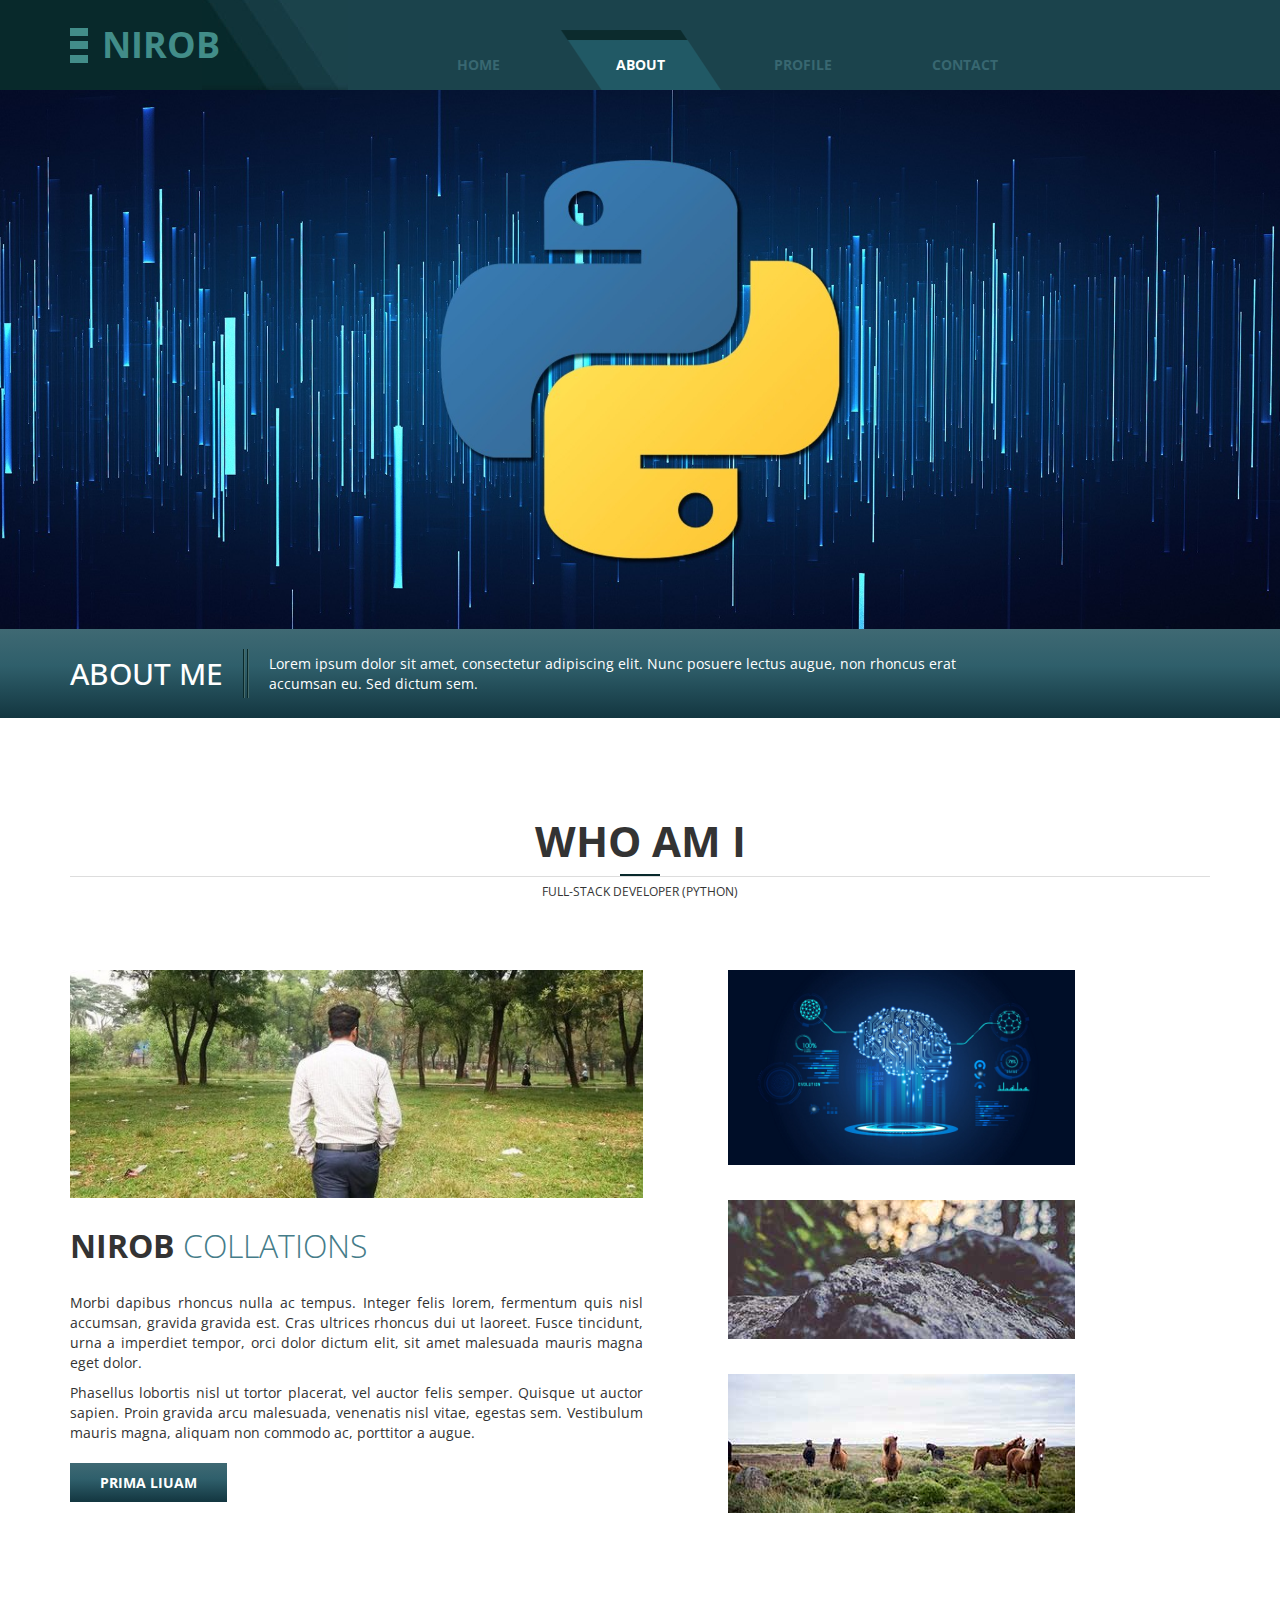
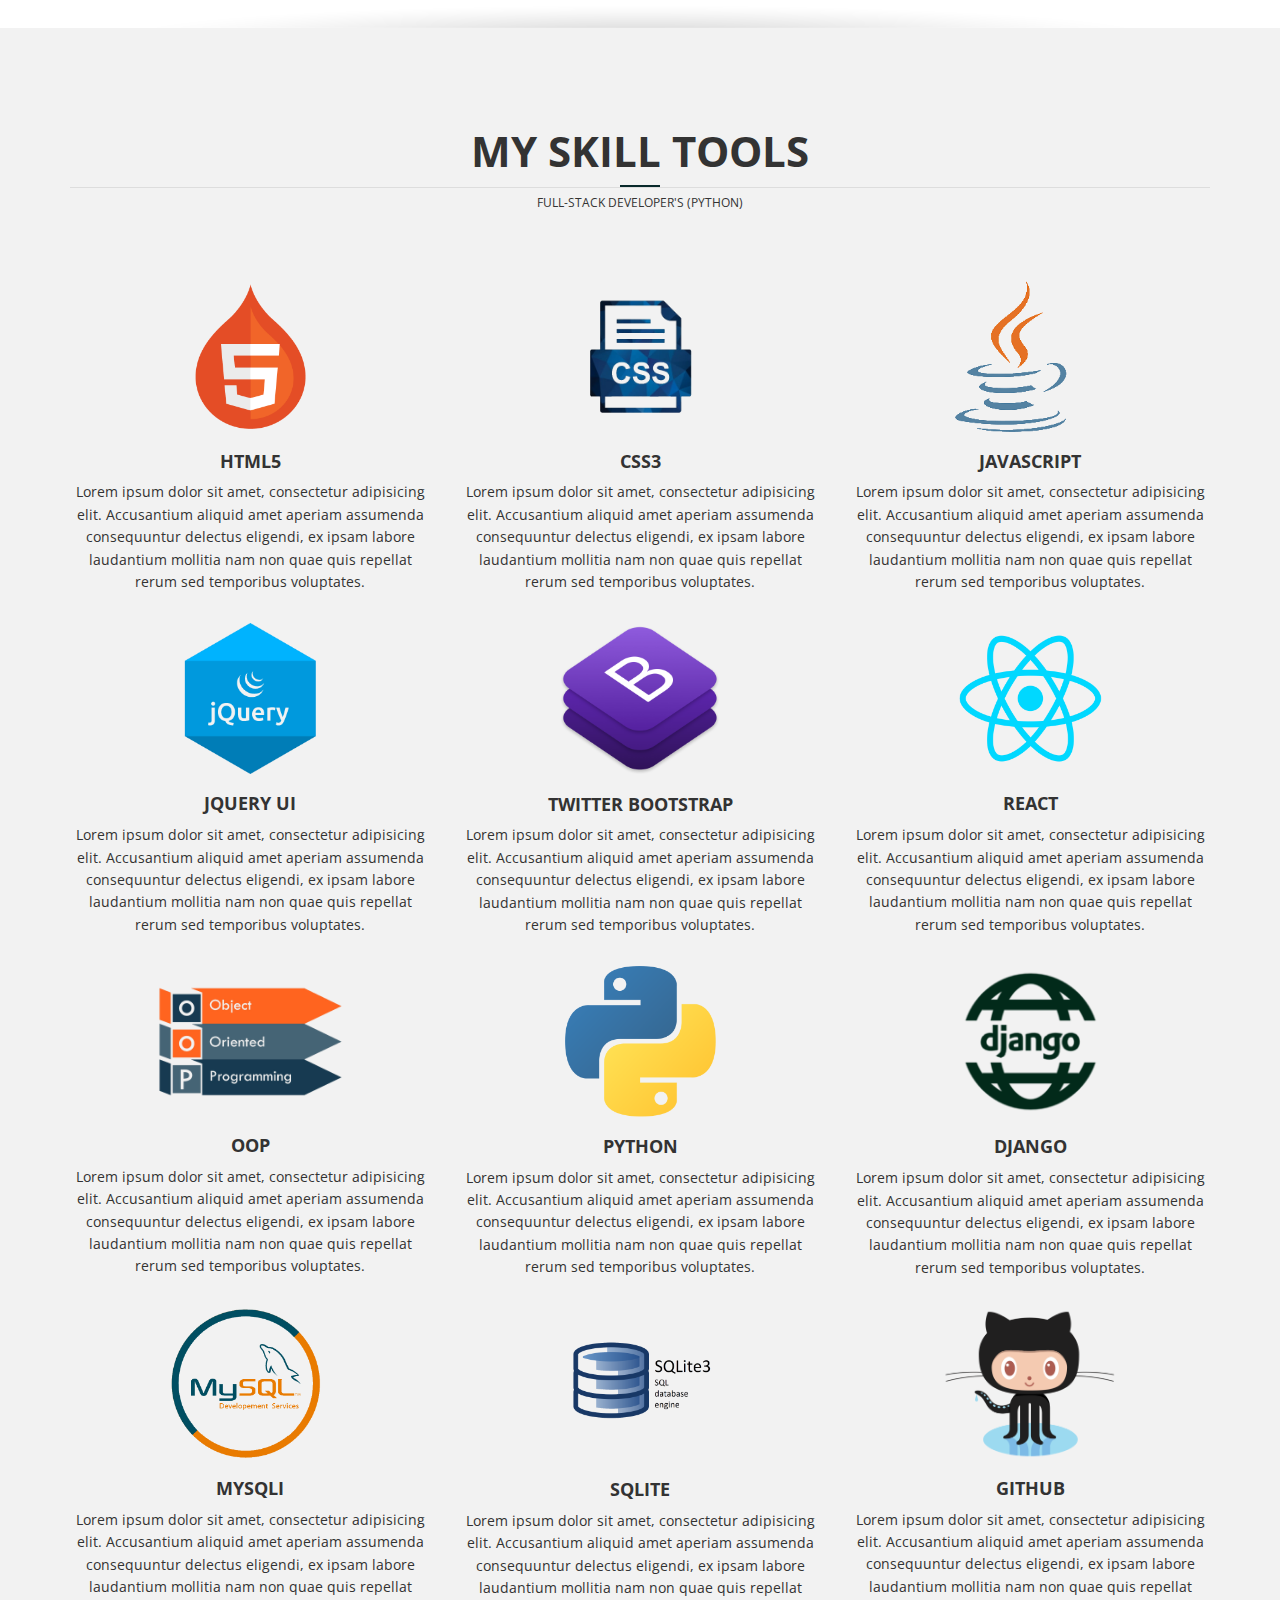
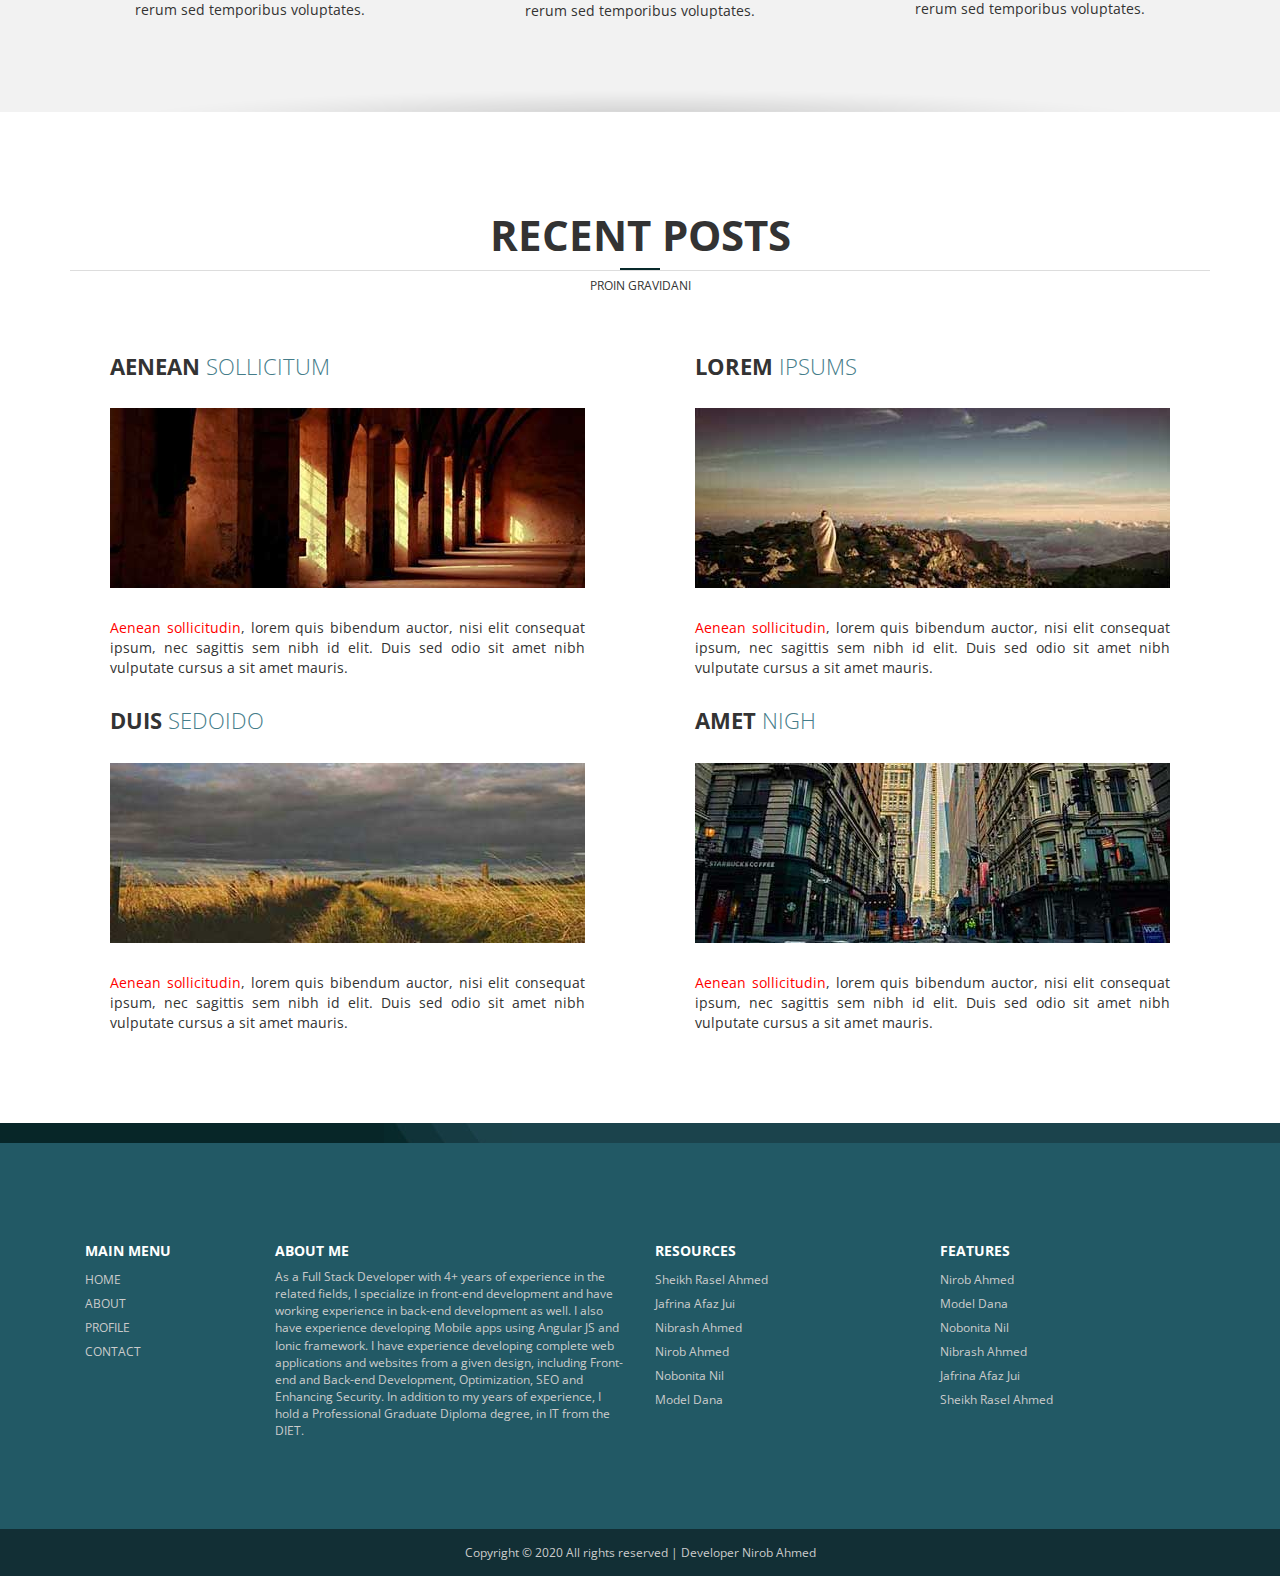
==== about.html @ 729185b4 "first commit" ====
<!DOCTYPE html>
<html lang="en">
<head>
    <meta charset="utf-8">
    <meta http-equiv="X-UA-Compatible" content="IE=edge">
    <meta name="viewport" content="width=device-width, initial-scale=1">
    <title>Sheikh Rasel Ahmed</title>
    <meta name="description" content="">
    <meta name="author" content="nirob">
    <!--    Google fonts-->
    <link href='http://fonts.googleapis.com/css?family=Open+Sans:400,300,400italic,700' rel='stylesheet'
          type='text/css'>
    <link href="css/bootstrap.min.css" rel="stylesheet">
    <link href="css/font-awesome.min.css" rel="stylesheet">
    <link href="css/nirob-style.css" rel="stylesheet">

    <!-- HTML5 shim and Respond.js for IE8 support of HTML5 elements and media queries -->
    <!-- WARNING: Respond.js doesn't work if you view the page via file:// -->
    <!--[if lt IE 9]>
    <script src="https://oss.maxcdn.com/html5shiv/3.7.2/html5shiv.min.js"></script>
    <script src="https://oss.maxcdn.com/respond/1.4.2/respond.min.js"></script>
    <![endif]-->

</head>
<body class="nirob-container">
<!-- header -->
<div class="header-bg">
    <div class="container">
        <div class="row">
            <div class="col-lg-3 col-md-4 col-sm-4 site-name-container">
                <img src="img/logo.png" alt="Site logo" class="site-logo">
                 <a href="index.html"><h1 class="site-name">Nirob</h1></a>
            </div>
            <div class="mobile-menu-icon">
                <i class="fa fa-bars"></i>
            </div>
            <div class="col-lg-9 col-md-8 col-sm-8 nirob-nav-container">
                <nav class="nirob-nav">
                    <ul>
                        <li><a href="index.html">Home</a></li>
                        <li><a href="about.html" class="active">About</a></li>
                        <li><a href="profile.html">profile</a></li>
                        <li><a href="contact.html">contact</a></li>
                    </ul>
                </nav>
            </div>
        </div>
    </div>
</div>
<!-- end header -->
<!-- header image -->
<div class="header-img-2"></div>
<!-- end header image -->
<!-- Welcome message -->
<div class="welcome-container">
    <div class="container">
        <div class="row">
            <div class="col-lg-12">
                <div class="welcome-wrapper">
                    <h2 class="welcome-title text-uppercase">About Me</h2>
                    <img src="img/welcome-divider-lines.png" alt="Welcome divider" class="welcome-divider-lines-img">
                    <p class="welcome-description">Lorem ipsum dolor sit amet, consectetur adipiscing elit. Nunc posuere
                        lectus augue, non rhoncus erat accumsan eu. Sed dictum sem.</p>
                </div>
            </div>
        </div>
    </div>
</div>
<!-- Welcome message -->
<!-- main content -->
<section class="nirob-container section-shadow-bottom">
    <div class="container">
        <div class="row section-title-container">
            <div class="col-lg-12 text-uppercase text-center">
                <h2 class="section-title">Who Am I</h2>
                <div class="section-title-underline-blue"></div>
                <hr class="section-title-underline">
                <p class="small">Full-Stack Developer (Python)</p>
            </div>
        </div>
        <div class="row">
            <div class="col-lg-7 col-md-7 col-sm-7 tm-about-left">
                <img src="img/nirob2.jpg" alt="Image" class="img-responsive margin-bottom-30">
                <h3 class="section-title-2 text-uppercase font-weight-300"><b>Nirob</b> <span
                        class="blue-text">Collations</span></h3>
                <p class="justify-text">Morbi dapibus rhoncus nulla ac tempus. Integer felis lorem, fermentum quis nisl
                    accumsan, gravida gravida est. Cras ultrices rhoncus dui ut laoreet. Fusce tincidunt, urna a
                    imperdiet tempor, orci dolor dictum elit, sit amet malesuada mauris magna eget dolor.</p>
                <p class="justify-text margin-bottom-30">Phasellus lobortis nisl ut tortor placerat, vel auctor felis
                    semper. Quisque ut auctor sapien. Proin gravida arcu malesuada, venenatis nisl vitae, egestas sem.
                    Vestibulum mauris magna, aliquam non commodo ac, porttitor a augue.</p>
                <a href="#" class="btn-blue-gradient">Prima Liuam</a>
            </div>
            <div class="col-lg-5 col-md-5 col-sm-5 tm-about-right">
                <div class="tm-img-container margin-bottom-30">
                    <div class="tm-img-overlay">
                        <p class="img-description">Feufelisda</p>
                        <p class="img-title">Nullam Acurna</p>
                    </div>
                    <img src="img/about-side.jpeg" width="347" alt="Image" class="img-responsive">
                </div>
                <div class="tm-img-container margin-bottom-30">
                    <div class="tm-img-overlay">
                        <p class="img-description">Feufelisda</p>
                        <p class="img-title">Nullam Acurna</p>
                    </div>
                    <img src="img/9.jpg" alt="Image" class="img-responsive">
                </div>
                <div class="tm-img-container margin-bottom-30">
                    <div class="tm-img-overlay">
                        <p class="img-description">Feufelisda</p>
                        <p class="img-title">Nullam Acurna</p>
                    </div>
                    <img src="img/10.jpg" alt="Image" class="img-responsive">
                </div>
            </div>
        </div>
    </div>
</section>
<section class="nirob-container light-gray-bg section-shadow-bottom">
    <div class="container">
        <div class="row section-title-container">
            <div class="col-lg-12 text-uppercase text-center">
                <h2 class="section-title">My Skill Tools</h2>
                <div class="section-title-underline-blue"></div>
                <hr class="section-title-underline">
                <p class="small">Full-Stack Developer's (Python)</p>
            </div>
        </div> <!-- row -->
        <div class="row">
            <div class="col-lg-4 col-md-4 col-sm-4 text-center tm-about-container-2">
                <img src="img/11.png" width="151" alt="Image">
                <h3 class="text-uppercase about-h3">HTML5</h3>
                <p class="about-description">Lorem ipsum dolor sit amet, consectetur adipisicing elit. Accusantium
                    aliquid amet aperiam assumenda consequuntur delectus eligendi, ex ipsam labore laudantium mollitia
                    nam non quae quis repellat rerum sed temporibus voluptates.</p>
            </div>
            <div class="col-lg-4 col-md-4 col-sm-4 text-center tm-about-container-2">
                <img src="img/12.png" width="151" alt="Image">
                <h3 class="text-uppercase about-h3">CSS3</h3>
                <p class="about-description">Lorem ipsum dolor sit amet, consectetur adipisicing elit. Accusantium
                    aliquid amet aperiam assumenda consequuntur delectus eligendi, ex ipsam labore laudantium mollitia
                    nam non quae quis repellat rerum sed temporibus voluptates.</p>
            </div>
            <div class="col-lg-4 col-md-4 col-sm-4 text-center tm-about-container-2">
                <img src="img/13.png" width="151" alt="Image">
                <h3 class="text-uppercase about-h3">Javascript</h3>
                <p class="about-description">Lorem ipsum dolor sit amet, consectetur adipisicing elit. Accusantium
                    aliquid amet aperiam assumenda consequuntur delectus eligendi, ex ipsam labore laudantium mollitia
                    nam non quae quis repellat rerum sed temporibus voluptates.</p>
            </div>
        </div>
        <br>
        <!--        2nd part-->
        <div class="row">
            <div class="col-lg-4 col-md-4 col-sm-4 text-center tm-about-container-2">
                <img src="img/a-14.png" width="151" alt="Image">
                <h3 class="text-uppercase about-h3">Jquery UI</h3>
                <p class="about-description">Lorem ipsum dolor sit amet, consectetur adipisicing elit. Accusantium
                    aliquid amet aperiam assumenda consequuntur delectus eligendi, ex ipsam labore laudantium mollitia
                    nam non quae quis repellat rerum sed temporibus voluptates.</p>
            </div>
            <div class="col-lg-4 col-md-4 col-sm-4 text-center tm-about-container-2">
                <img src="img/a-15.png" width="180" alt="Image">
                <h3 class="text-uppercase about-h3">Twitter Bootstrap</h3>
                <p class="about-description">Lorem ipsum dolor sit amet, consectetur adipisicing elit. Accusantium
                    aliquid amet aperiam assumenda consequuntur delectus eligendi, ex ipsam labore laudantium mollitia
                    nam non quae quis repellat rerum sed temporibus voluptates.</p>
            </div>
            <div class="col-lg-4 col-md-4 col-sm-4 text-center tm-about-container-2">
                <img src="img/a-16.png" width="151" alt="Image">
                <h3 class="text-uppercase about-h3">React</h3>
                <p class="about-description">Lorem ipsum dolor sit amet, consectetur adipisicing elit. Accusantium
                    aliquid amet aperiam assumenda consequuntur delectus eligendi, ex ipsam labore laudantium mollitia
                    nam non quae quis repellat rerum sed temporibus voluptates.</p>
            </div>
        </div>
        <br>
        <!--        3rd part-->
        <div class="row">
            <div class="col-lg-4 col-md-4 col-sm-4 text-center tm-about-container-2">
                <img src="img/a-17.png" width="215" alt="Image">
                <h3 class="text-uppercase about-h3">OOP</h3>
                <p class="about-description">Lorem ipsum dolor sit amet, consectetur adipisicing elit. Accusantium
                    aliquid amet aperiam assumenda consequuntur delectus eligendi, ex ipsam labore laudantium mollitia
                    nam non quae quis repellat rerum sed temporibus voluptates.</p>
            </div>
            <div class="col-lg-4 col-md-4 col-sm-4 text-center tm-about-container-2">
                <img src="img/a-18.png" width="151" alt="Image">
                <h3 class="text-uppercase about-h3">Python</h3>
                <p class="about-description">Lorem ipsum dolor sit amet, consectetur adipisicing elit. Accusantium
                    aliquid amet aperiam assumenda consequuntur delectus eligendi, ex ipsam labore laudantium mollitia
                    nam non quae quis repellat rerum sed temporibus voluptates.</p>
            </div>
            <div class="col-lg-4 col-md-4 col-sm-4 text-center tm-about-container-2">
                <img src="img/a-19.png" width="151" alt="Image">
                <h3 class="text-uppercase about-h3">Django</h3>
                <p class="about-description">Lorem ipsum dolor sit amet, consectetur adipisicing elit. Accusantium
                    aliquid amet aperiam assumenda consequuntur delectus eligendi, ex ipsam labore laudantium mollitia
                    nam non quae quis repellat rerum sed temporibus voluptates.</p>
            </div>
        </div>
        <br>
        <!--        4th part-->
        <div class="row">
            <div class="col-lg-4 col-md-4 col-sm-4 text-center tm-about-container-2">
                <img src="img/a-20.png" width="270" alt="Image">
                <h3 class="text-uppercase about-h3">MySQLi</h3>
                <p class="about-description">Lorem ipsum dolor sit amet, consectetur adipisicing elit. Accusantium
                    aliquid amet aperiam assumenda consequuntur delectus eligendi, ex ipsam labore laudantium mollitia
                    nam non quae quis repellat rerum sed temporibus voluptates.</p>
            </div>
            <div class="col-lg-4 col-md-4 col-sm-4 text-center tm-about-container-2">
                <img src="img/a-21.png" width="151" alt="Image">
                <h3 class="text-uppercase about-h3">SQLite</h3>
                <p class="about-description">Lorem ipsum dolor sit amet, consectetur adipisicing elit. Accusantium
                    aliquid amet aperiam assumenda consequuntur delectus eligendi, ex ipsam labore laudantium mollitia
                    nam non quae quis repellat rerum sed temporibus voluptates.</p>
            </div>
            <div class="col-lg-4 col-md-4 col-sm-4 text-center tm-about-container-2">
                <img src="img/a-22.png" width="180" alt="Image">
                <h3 class="text-uppercase about-h3">Github</h3>
                <p class="about-description">Lorem ipsum dolor sit amet, consectetur adipisicing elit. Accusantium
                    aliquid amet aperiam assumenda consequuntur delectus eligendi, ex ipsam labore laudantium mollitia
                    nam non quae quis repellat rerum sed temporibus voluptates.</p>
            </div>
        </div>
    </div>
</section>
<section class="nirob-container">
    <div class="container">
        <div class="row margin-bottom-30">
            <div class="col-lg-12 text-uppercase text-center">
                <h2 class="section-title">Recent Posts</h2>
                <div class="section-title-underline-blue"></div>
                <hr class="section-title-underline">
                <p class="small">Proin Gravidani</p>
            </div>
        </div>
        <div class="row">
            <div class="col-lg-6 col-md-6 col-sm-6 col-xs-12">
                <div class="recent-post-container">
                    <h3 class="text-uppercase recent-post-title margin-bottom-30"><span
                            class="font-weight-700">Aenean</span> <span
                            class="font-weight-300 blue-text">Sollicitum</span></h3>
                    <img src="img/14.jpg" alt="Image" class="img-responsive margin-bottom-30">
                    <p class="justify-text"><span class="red-text">Aenean sollicitudin</span>, lorem quis bibendum
                        auctor, nisi elit consequat ipsum, nec sagittis sem nibh id elit. Duis sed odio sit amet nibh
                        vulputate cursus a sit amet mauris.</p>
                </div>
            </div>
            <div class="col-lg-6 col-md-6 col-sm-6 col-xs-12">
                <div class="recent-post-container">
                    <h3 class="text-uppercase recent-post-title margin-bottom-30"><span
                            class="font-weight-700">Lorem</span> <span class="font-weight-300 blue-text">Ipsums</span>
                    </h3>
                    <img src="img/15.jpg" alt="Image" class="img-responsive margin-bottom-30">
                    <p class="justify-text"><span class="red-text">Aenean sollicitudin</span>, lorem quis bibendum
                        auctor, nisi elit consequat ipsum, nec sagittis sem nibh id elit. Duis sed odio sit amet nibh
                        vulputate cursus a sit amet mauris.</p>
                </div>
            </div>
            <div class="col-lg-6 col-md-6 col-sm-6 col-xs-12">
                <div class="recent-post-container">
                    <h3 class="text-uppercase recent-post-title margin-bottom-30"><span
                            class="font-weight-700">Duis</span> <span class="font-weight-300 blue-text">Sedoido</span>
                    </h3>
                    <img src="img/16.jpg" alt="Image" class="img-responsive margin-bottom-30">
                    <p class="justify-text"><span class="red-text">Aenean sollicitudin</span>, lorem quis bibendum
                        auctor, nisi elit consequat ipsum, nec sagittis sem nibh id elit. Duis sed odio sit amet nibh
                        vulputate cursus a sit amet mauris.</p>
                </div>
            </div>
            <div class="col-lg-6 col-md-6 col-sm-6 col-xs-12">
                <div class="recent-post-container">
                    <h3 class="text-uppercase recent-post-title margin-bottom-30"><span
                            class="font-weight-700">Amet</span> <span class="font-weight-300 blue-text">Nigh</span></h3>
                    <img src="img/17.jpg" alt="Image" class="img-responsive margin-bottom-30">
                    <p class="justify-text"><span class="red-text">Aenean sollicitudin</span>, lorem quis bibendum
                        auctor, nisi elit consequat ipsum, nec sagittis sem nibh id elit. Duis sed odio sit amet nibh
                        vulputate cursus a sit amet mauris.</p>
                </div>
            </div>
        </div>
    </div>
</section>
<div class="blue-divider effect1">
    <div class="dark-blue-bg"></div>
    <div class="blue-divider-bg-graphic"></div>
    <div class="blue-bg"></div>
</div>
<section class="nirob-container blue-bg footer-nav effect1">
    <div class="container">
        <div class="col-lg-2 col-md-2 col-sm-6 footer-block">
            <h3 class="text-uppercase">Main menu</h3>
            <nav class="text-uppercase nirob-nav-2">
                <ul>
                    <li><a href="index.html">home</a></li>
                    <li><a href="about.html">About</a></li>
                    <li><a href="profile.html">Profile</a></li>
                    <li><a href="contact.html">Contact</a></li>
                </ul>
            </nav>
        </div>
        <div class="col-lg-4 col-md-4 col-sm-6 footer-block">
            <h3 class="text-uppercase">About me</h3>
            <p>As a Full Stack Developer with 4+ years of experience in the related fields, I specialize in front-end
                development and have working experience in back-end development as well. I also have experience
                developing Mobile apps using Angular JS and Ionic framework. I have experience developing complete web
                applications and websites from a given design, including Front-end and Back-end Development,
                Optimization, SEO and Enhancing Security. In addition to my years of experience, I hold a Professional
                Graduate Diploma degree, in IT from the DIET.</p>
        </div>
        <div class="col-lg-3 col-md-3 col-sm-6 footer-block">
            <h3 class="text-uppercase">Resources</h3>
            <ul>
                <li><a href="#">Sheikh Rasel Ahmed</a></li>
                <li><a href="#">Jafrina Afaz Jui</a></li>
                <li><a href="#">Nibrash Ahmed</a></li>
                <li><a href="#">Nirob Ahmed</a></li>
                <li><a href="#">Nobonita Nil</a></li>
                <li><a href="#">Model Dana</a></li>
            </ul>
        </div>
        <div class="col-lg-3 col-md-3 col-sm-6 footer-block">
            <h3 class="text-uppercase">Features</h3>
            <ul>
                <li><a href="#">Nirob Ahmed</a></li>
                <li><a href="#">Model Dana</a></li>
                <li><a href="#">Nobonita Nil</a></li>
                <li><a href="#">Nibrash Ahmed</a></li>
                <li><a href="#">Jafrina Afaz Jui</a></li>
                <li><a href="#">Sheikh Rasel Ahmed</a></li>
            </ul>
        </div>
    </div>
</section>
<!-- end main content -->
<footer class="text-center">
    <p class="small copyright-text">Copyright © 2020 All rights reserved | Developer Nirob Ahmed</p>
</footer>

<!-- JS -->
<script type="text/javascript" src="js/jquery-1.11.2.min.js"></script>      <!-- jQuery -->
<script type="text/javascript" src="js/nirob-script.js"></script>      <!-- nirob Script -->

</body>
</html>
---- css/nirob-style.css ----
/*

TABLE OF CONTENT
    1. Universal Styles
    2. Site Name and Navigation
    3. Welcome Header
    4. Section
    5. Who We Are
    6. Blog Excerpt
    7. Features
    8. Footer Nav
    9. About
    10. Profile
    11. Contact
    12. Media Queries
	
-----------------------*/

/* 1. Universal Styles */

ul {
    margin: 0;
    padding: 0;
}

body {
    font-family: 'Open Sans', sans-serif;
}

a:hover {
    text-decoration: none;
}

.nirob-container {
    max-width: 1920px;
    margin: 0 auto;
}

section {
    padding-top: 80px;
    padding-bottom: 80px;
}

hr {
    display: block;
    height: 1px;
    border: 0;
    border-top: 1px solid #ddd;
}

.light-gray-bg {
    background-color: #F2F2F2;
}

/* 2. Site Name and Navigation */
.header-bg {
    /*http://www.cssmatic.com/gradient-generator*/
    background: rgb(8, 41, 43);
    background: -webkit-gradient(left top, right top, color-stop(0%, rgba(8, 41, 43, 1)), color-stop(50%, rgba(8, 41, 43, 1)), color-stop(51%, rgba(27, 67, 76, 1)), color-stop(100%, rgba(27, 67, 76, 1)));
    background: -webkit-gradient(linear, left top, right top, from(rgba(8, 41, 43, 1)), color-stop(50%, rgba(8, 41, 43, 1)), color-stop(51%, rgba(27, 67, 76, 1)), to(rgba(27, 67, 76, 1)));
    background: -webkit-linear-gradient(left, rgba(8, 41, 43, 1) 0%, rgba(8, 41, 43, 1) 50%, rgba(27, 67, 76, 1) 51%, rgba(27, 67, 76, 1) 100%);
    background: linear-gradient(to right, rgba(8, 41, 43, 1) 0%, rgba(8, 41, 43, 1) 50%, rgba(27, 67, 76, 1) 51%, rgba(27, 67, 76, 1) 100%);
    filter: progid:DXImageTransform.Microsoft.gradient(startColorstr='#08292b', endColorstr='#1b434c', GradientType=1);
}

.site-logo {
    height: auto;
}

.site-name,
.nirob-nav-container {
    padding-left: 0;
    padding-right: 0;
    height: 90px;
}

.site-name-container {
    background: #08292b url(../img/header-lines.jpg) right center no-repeat;
}

.site-name {
    color: #428d89;
    display: inline-block;
    vertical-align: middle;
    text-transform: uppercase;
    font-size: 36px;
    font-weight: 700;
    margin-top: 0;
    margin-bottom: 0;
    line-height: 90px;
    margin-left: 10px;
}

.mobile-menu-icon {
    display: none;
}

.nirob-nav-container {
    background-color: #1b434c;
    display: -webkit-flex;
    display: -ms-flexbox;
    display: -webkit-box;
    display: flex;
    -webkit-align-items: flex-end;
    -ms-flex-align: end;
    -webkit-box-align: end;
    align-items: flex-end;
}

.nirob-nav {
    margin-left: 50px;
    text-transform: uppercase;
}

.nirob-nav ul {
    overflow: hidden;
}

.nirob-nav li {
    list-style: none;
    float: left;
    font-weight: 700;
}

.nirob-nav li a {
    color: #386771;
    display: block;
    height: 60px;
    width: 162px;
    text-align: center;
    padding-top: 25px;
    -webkit-transition: all 0.3s ease;
    transition: all 0.3s ease;
}

.nirob-nav li:hover,
.nirob-nav .active {
    background: url(../img/nav-active.png) no-repeat;
    background-size: contain;
    color: white;
}

.nirob-nav li:hover a {
    color: white;
}

/* 3. Welcome Header */
.header-img {
    background: url(../img/nirob.jpg) no-repeat center center;
    background-size: cover;
    height: 900px;
}

.header-img-2 {
    background: url(../img/header-img-4.jpg) no-repeat center center;
    background-size: cover;
    height: 539px;
}

.header-img-3 {
    background: url(../img/header-img-3.jpg) no-repeat center center;
    background-size: cover;
    height: 520px;
}

.header-img-5 {
    background: url(../img/about-side.jpeg) no-repeat center center;
    background-size: cover;
    height: 539px;
}

.welcome-container {
    background: #1b434c;
    background: -webkit-gradient(left top, left bottom, color-stop(0%, rgba(63, 105, 115, 1)), color-stop(41%, rgba(47, 95, 107, 1)), color-stop(100%, rgba(19, 54, 64, 1)));
    background: -webkit-gradient(linear, left top, left bottom, from(rgba(63, 105, 115, 1)), color-stop(41%, rgba(47, 95, 107, 1)), to(rgba(19, 54, 64, 1)));
    background: -webkit-linear-gradient(top, rgba(63, 105, 115, 1) 0%, rgba(47, 95, 107, 1) 41%, rgba(19, 54, 64, 1) 100%);
    background: linear-gradient(to bottom, rgba(63, 105, 115, 1) 0%, rgba(47, 95, 107, 1) 41%, rgba(19, 54, 64, 1) 100%);
    filter: progid:DXImageTransform.Microsoft.gradient(startColorstr='#3f6973', endColorstr='#133640', GradientType=0);
    color: white;
    padding-top: 20px;
    padding-bottom: 20px;
}

.welcome-wrapper {
    display: -webkit-flex;
    display: -ms-flexbox;
    display: -webkit-box;
    display: flex;
    -webkit-align-items: center;
    -ms-flex-align: center;
    -webkit-box-align: center;
    align-items: center;
}

.welcome-title,
.welcome-description {
    display: inline-block;
    margin: 0;
    vertical-align: middle;
    max-width: 700px;
}

.welcome-divider-lines-img {
    display: inline-block;
    width: 6px;
    height: 49px;
    margin-left: 20px;
    margin-right: 20px;
}

/* 4. Section */
.section-title-container {
    margin-bottom: 60px;
}

.section-title {
    font-weight: 700;
    font-size: 42px;
}

.section-title-underline {
    margin-bottom: 5px;
    margin-top: 0;
}

.section-title-underline-blue {
    border-bottom: 2px solid #08292b;
    margin: 5px auto 0 auto;
    width: 40px;
}

.font-weight-300 {
    font-weight: 300;
}

.section-title-2 {
    font-size: 32px;
    margin-bottom: 30px;
    margin-top: 0;
}

.gray-text {
    color: #9c9c9c;
}

.blue-text {
    color: #457C89;
}

.blue-bg {
    background: #225965;
    color: white;
}

.ul-1 {
    margin-top: 30px;
    margin-bottom: 60px;
    padding: 0 1em;
    list-style: none;
    line-height: 2em;
}

.ul-1 li:before {
    content: "\2192";
    color: #08292b;
    padding: 10px;
}

.btn-blue-gradient {
    background: #1b434c;
    background: -webkit-gradient(left top, left bottom, color-stop(0%, rgba(63, 105, 115, 1)), color-stop(41%, rgba(47, 95, 107, 1)), color-stop(100%, rgba(19, 54, 64, 1)));
    background: -webkit-gradient(linear, left top, left bottom, from(rgba(63, 105, 115, 1)), color-stop(41%, rgba(47, 95, 107, 1)), to(rgba(19, 54, 64, 1)));
    background: -webkit-linear-gradient(top, rgba(63, 105, 115, 1) 0%, rgba(47, 95, 107, 1) 41%, rgba(19, 54, 64, 1) 100%);
    background: linear-gradient(to bottom, rgba(63, 105, 115, 1) 0%, rgba(47, 95, 107, 1) 41%, rgba(19, 54, 64, 1) 100%);
    filter: progid:DXImageTransform.Microsoft.gradient(startColorstr='#3f6973', endColorstr='#133640', GradientType=0);
    color: white;
    margin-right: 30px;
}

.btn-blue-gradient:hover {
    color: #B8E6F0;
}

.btn-transparent {
    border: 1px solid #000;
    color: #000;
}

.btn-transparent:hover {
    color: #568A96;
    border-color: #568A96;
}

.btn-transparent,
.btn-blue-gradient {
    font-weight: 700;
    padding: 10px 30px;
    text-transform: uppercase;
}

.img-thumbnail {
    border-radius: 0;
    padding: 8px;
}

.carousel-container {
    position: relative;
    padding-left: 35px;
    padding-right: 35px;
}

.crsl-items {
    margin: 0 auto;
    max-width: 340px;
}

.crsl-nav {
    overflow: hidden;
    position: relative;
    top: -185px;
}

.crsl-nav .previous {
    float: left;
}

.crsl-nav .next {
    float: right;
}

/* 5. Who We Are */
.tm-blocks-container {
    overflow: hidden;
    max-width: 310px;
    margin: 0 auto;
}

.tm-block {
    font-weight: 300;
    color: white;
    text-transform: uppercase;
    float: left;
    width: 155px;
    height: 155px;
    display: -webkit-flex;
    display: -ms-flexbox;
    display: -webkit-box;
    display: flex;
    -webkit-align-items: center;
    -ms-flex-align: center;
    -webkit-box-align: center;
    align-items: center;
    -webkit-justify-content: center;
    -ms-flex-pack: center;
    -webkit-box-pack: center;
    justify-content: center;
}

.tm-block-link {
    width: 100%;
    height: 100%;
    display: -webkit-flex;
    display: -ms-flexbox;
    display: -webkit-box;
    display: flex;
    -webkit-align-items: center;
    -ms-flex-align: center;
    -webkit-box-align: center;
    align-items: center;
    -webkit-justify-content: center;
    -ms-flex-pack: center;
    -webkit-box-pack: center;
    justify-content: center;
    color: white;
    background: transparent;
    -webkit-transition: background 0.3s ease;
    transition: background 0.3s ease;
}

.tm-block-link:hover {
    color: white;
    background: rgba(0, 0, 0, 0.5);
}

.green-bg {
    background-color: #079704;
}

.red-bg {
    background-color: #aa2020;
}

.yellow-bg {
    background-color: #d5ba06;
}

.justify-text {
    text-align: justify;
}

/*==================================================
 * http://www.paulund.co.uk/creating-different-css3-box-shadows-effects
 * Effect 1
 * ===============================================*/
.effect1 {
    -webkit-box-shadow: 0 10px 6px -6px #777;
    box-shadow: 0 10px 6px -6px #777;
}

.section-shadow-bottom {
    background-image: url(../img/section-shadow.png);
    background-repeat: no-repeat;
    background-position: bottom center;
}

/* 6. Blog Excerpt */
.posts-container {
    background: url(../img/blog-divider.png) top center no-repeat;
    max-width: 900px;
    margin: 0 auto;
}

.post-excerpt {
    display: -webkit-flex;
    display: -ms-flexbox;
    display: -webkit-box;
    display: flex;
    height: 85px;
}

.post-excerpt-left {
    float: left;
    margin-bottom: 85px;
}

.post-excerpt-right {
    float: right;
    margin-top: 85px;
}

.post-content {
    background-color: #333;
    padding: 15px;
    max-width: 300px;
}

.post-excerpt-left .post-content {
    text-align: right;
}

.post-title {
    color: white;
    margin-top: 0;
    margin-bottom: 10px;
    text-transform: uppercase;
    font-size: 14px;
    font-weight: 700;
}

.post-description {
    color: #B2B0B0;
    font-size: 13px;
    margin: 0;
}

.post-date-container {
    background: #225965;
    height: auto;
    width: 85px;
    text-align: center;
    display: -webkit-flex;
    display: -ms-flexbox;
    display: -webkit-box;
    display: flex;
    -webkit-justify-content: center;
    -ms-flex-pack: center;
    -webkit-box-pack: center;
    justify-content: center;
    -webkit-flex-direction: column;
    -ms-flex-direction: column;
    -webkit-box-orient: vertical;
    -webkit-box-direction: normal;
    flex-direction: column;
}

.post-month {
    color: #3dd0d3;
    text-transform: uppercase;
    font-size: 18px;
    font-weight: 300;
}

.post-date {
    color: white;
    font-size: 24px;
    font-weight: 700;
}

.post-arrow-container {
    padding-top: 15px;
}

.rotate-arrow { /* IE 9 */
    -webkit-transform: rotate(180deg); /* Chrome, Safari, Opera */
    -ms-transform: rotate(180deg);
    transform: rotate(180deg);
    padding-top: 40px;
}

/* 7. Features */
.features {
    background: url(../img/feature-bg.jpg) no-repeat center center;
    background-color: rgba(0, 0, 0, 0.8);
    background-size: cover;
    position: relative;
}

.features-content {
    color: white;
    position: relative;
    z-index: 999;
}

.bg-overlay {
    background-color: rgba(0, 0, 0, 0.8);
    position: absolute;
    top: 0;
    left: 0;
    width: 100%;
    height: 100%;
}

.feature-container {
    max-width: 800px;
    margin: 0 auto;
}

.tm-progress-container {
    width: 360px;
    max-width: 100%;
}

.tm-progress-container-left {
    float: left;
}

.tm-progress-container-right {
    float: right;
}

.tm-progress-label {
    overflow: hidden;
}

.tm-progress {
    border-radius: 0;
}

.tm-progress .progress-bar {
    background-color: #225965;
}

.margin-bottom-30 {
    margin-bottom: 30px;
}

/* 8. Footer nav */
.footer-nav {
    font-size: 12px;
}

.footer-nav h3 {
    font-size: 14px;
    font-weight: 700;
}

.footer-nav li {
    list-style: none;
    line-height: 2em;
}

.footer-nav p,
.footer-nav li a {
    color: #ccc;
}

.footer-nav li a:hover {
    color: white;
}

.blue-divider {
    display: -webkit-flex;
    display: -ms-flexbox;
    display: -webkit-box;
    display: flex;
    height: 20px;
}

.blue-divider div {
    height: 100%;
}

.blue-divider .dark-blue-bg {
    width: 30%;
}

.blue-divider .blue-bg {
    background-color: #1b434c;
    width: 60%;
}

.dark-blue-bg {
    background-color: #072628;
}

.blue-divider-bg-graphic {
    background: #08292b url(../img/header-lines.jpg) right center no-repeat;
    width: 10%;
}

footer {
    background: #122f35;
}

.copyright-text {
    color: #ccc;
    padding-top: 15px;
    padding-bottom: 15px;
    margin-bottom: 0;
}

/* 9. About */
.tm-img-container {
    cursor: pointer;
    display: inline-block;
    position: relative;
    max-width: 100%;
}

.tm-img-overlay {
    position: absolute;
    width: 100%;
    height: 100%;
    background-color: rgba(7, 38, 40, 0.8);
    display: -webkit-flex;
    display: -ms-flexbox;
    display: -webkit-box;
    display: flex;
    -webkit-justify-content: center;
    -ms-flex-pack: center;
    -webkit-box-pack: center;
    justify-content: center;
    -webkit-flex-direction: column;
    -ms-flex-direction: column;
    -webkit-box-orient: vertical;
    -webkit-box-direction: normal;
    flex-direction: column;
    opacity: 0;
    /*-webkit-transition: all 0.3s ease;*/
    /*transition: all 0.3s ease;*/


    overflow: hidden;
    /*width: 100%;*/
    /*height: 100%;*/
    -webkit-transform: scale(0);
    -ms-transform: scale(0);
    transform: scale(0);
    -webkit-transition: .3s ease;
    transition: .3s ease;
}

.tm-img-container:hover .tm-img-overlay {
    opacity: 2;
    -webkit-transform: scale(1);
    -ms-transform: scale(1);
    transform: scale(1);
}

.img-title {
    color: white;
    font-weight: 700;
    text-transform: uppercase;
}

.img-description {
    color: darkorange;
}

.img-title,
.img-description {
    text-align: center;
}

.tm-about-left {
    max-width: 603px;
}

.tm-about-right {
    text-align: center;
    max-width: 600px;
    margin: 0 auto;
}

/* Flexbox fix for IE 10 http://stackoverflow.com/questions/16808815/ie10-flexbox-p-element-non-wrapping */
.about-h3 {
    font-size: 18px;
    font-weight: 700;
}

.about-description {
    line-height: 1.6em;
}

.recent-post-container {
    max-width: 475px;
    margin-left: auto;
    margin-right: auto;
}

.recent-post-title {
    font-size: 22px;
}

.font-weight-700 {
    font-weight: 700;
}

.red-text {
    color: red;
}

/* 10. Profile */
.folio-filters {
    width: 100%;
}

.folio-filters li {
    display: inline-block;
    margin-left: 10px;
}

.folio-filters li a {
    display: block;
    padding: 8px 30px;
    font-weigth: bold;
    text-transform: uppercase;
    color: #5c5c5c;
    background-color: #eeeeee;
    -webkit-transition: all 0.2s ease-out;
    transition: all 0.2s ease-out;
}

.folio-filters li a:hover,
.folio-filters li.current a {
    background: #1b434c;
    background: -webkit-gradient(left top, left bottom, color-stop(0%, rgba(63, 105, 115, 1)), color-stop(41%, rgba(47, 95, 107, 1)), color-stop(100%, rgba(19, 54, 64, 1)));
    background: -webkit-gradient(linear, left top, left bottom, from(rgba(63, 105, 115, 1)), color-stop(41%, rgba(47, 95, 107, 1)), to(rgba(19, 54, 64, 1)));
    background: -webkit-linear-gradient(top, rgba(63, 105, 115, 1) 0%, rgba(47, 95, 107, 1) 41%, rgba(19, 54, 64, 1) 100%);
    background: linear-gradient(to bottom, rgba(63, 105, 115, 1) 0%, rgba(47, 95, 107, 1) 41%, rgba(19, 54, 64, 1) 100%);
    filter: progid:DXImageTransform.Microsoft.gradient(startColorstr='#3f6973', endColorstr='#133640', GradientType=0);
    color: white;
}

.folio-filters li a:focus {
    text-decoration: none; /* Remove underline after click in IE */
}

.folio-item {
    text-align: center;
}

/* 11. Contact */
.contact-point {
    display: -webkit-flex;
    display: -ms-flexbox;
    display: -webkit-box;
    display: flex;
}

.contact-point-icon {
    width: 60px;
    text-align: center;
}

.contact-point-icon,
.contact-point-detail-container {
    padding: 10px;
}

.form-control {
    border-radius: 0;
    background-color: #d4dfe1;
    color: #000;
}

.form-control::-webkit-input-placeholder {
    color: #000;
}

.form-control:-moz-placeholder {
    color: #000;
}

.form-control::-moz-placeholder {
    color: #000;
}

.form-control:-ms-input-placeholder {
    color: #000;
}

.btn-submit {
    border: 0;
    margin-right: 0;
    width: 100%;
}

.google-map-container {
    border: 1px solid #ddd;
    padding: 5px;
}

.google-map {
    height: 420px;
}

/* 12. Media Queries */
@media screen and (max-width: 1199px) {
    .site-logo {
        width: 12px;
    }

    .site-name {
        font-size: 26px;
    }

    .nirob-nav {
        margin-left: 0;
    }

    .nirob-nav li a {
        width: 150px;
    }

    .header-img {
        height: 360px;
    }

    .header-img-2 {
        height: 380px;
    }

    .header-img-3 {
        height: 360px;
    }

    .welcome-title {
        font-size: 20px;
    }

    .blue-divider .dark-blue-bg {
        width: 30%;
    }

    .blue-divider-bg-graphic {
        width: 20%;
    }

    .blue-divider .blue-bg {
        width: 50%;
    }
}

@media screen and (max-width: 992px) {
    .nirob-nav li a {
        padding-top: 15px;
        width: 115px;
    }

    .header-img {
        height: 270px;
    }

    .header-img-2 {
        height: 300px;
    }

    .header-img-3 {
        height: 280px;
    }

    .welcome-wrapper {
        display: inline-block;
    }

    .welcome-divider-lines-img {
        margin-left: 10px;
        margin-right: 10px;
    }

    .carousel-container {
        margin-top: 50px;
    }

    .tm-blocks-container {
        margin-bottom: 50px;
        margin-left: auto;
        margin-right: auto;
    }

    .post-excerpt {
        height: auto;
    }

    .post-excerpt-left {
        margin-bottom: 50px;
    }

    .post-excerpt-right {
        margin-top: 70px;
    }

    .post-content {
        max-width: 200px;
    }

    .feature-container {
        max-width: 738px;
    }

    .contact-left,
    .contact-right {
        margin-bottom: 30px;
    }
}

@media screen and (max-width: 767px) {
    .header-bg {
        background: rgb(8, 41, 43);
    }

    .site-name-container,
    .site-name {
        height: 50px;
    }

    .site-name {
        line-height: 50px;
    }

    .mobile-menu-icon {
        cursor: pointer;
        display: block;
        position: fixed;
        top: 10px;
        right: 10px;
        z-index: 1000;
    }

    .mobile-menu-icon .fa {
        color: #428d89;
        background-color: rgba(8, 41, 43, 0.9);
        font-size: 1.5em;
        width: 40px;
        height: 40px;
        padding-top: 9px;
        padding-left: 11px;
    }

    .nirob-nav-container {
        height: auto;
        position: fixed;
        z-index: 1000;
        top: 50px;
        right: 10px;
    }

    .nirob-nav {
        display: none;
    }

    .nirob-nav li {
        float: none;
    }

    .welcome-divider-lines-img {
        height: 35px;
    }

    .post-excerpt-left,
    .post-excerpt-right {
        float: none;
        margin-top: 0;
        margin-bottom: 15px;
    }

    .post-arrow-container {
        display: none;
    }

    .posts-container {
        background: none;
    }

    .post-content {
        max-width: 300px;
    }

    .post-excerpt {
        display: -webkit-flex;
        display: -ms-flexbox;
        display: -webkit-box;
        display: flex;
        -webkit-justify-content: center;
        -ms-flex-pack: center;
        -webkit-box-pack: center;
        justify-content: center;
    }

    .feature-container {
        max-width: 100%;
        padding-left: 15px;
        padding-right: 15px;
    }

    .tm-progress-container {
        margin: 0 auto;
    }

    .tm-progress-container-left,
    .tm-progress-container-right {
        float: none;
    }

    .footer-block {
        margin-bottom: 30px;
    }

    .tm-about-left {
        margin: 0 auto 50px auto;
    }

    .tm-about-container-2 {
        margin-bottom: 50px;
    }

    .folio-filters li {
        padding: 10px 15px;
    }
}

@media screen and (max-width: 600px) {
    .blue-divider .dark-blue-bg {
        width: 10%;
    }

    .blue-divider-bg-graphic {
        width: 40%;
    }

    .blue-divider .blue-bg {
        width: 50%;
    }
}

@media screen and (max-width: 500px) {
    .tm-block {
        width: 120px;
        height: 120px;
    }

    .tm-blocks-container {
        max-width: 240px;
    }

    .folio-filters li {
        margin: 0;
    }
}

@media screen and (max-width: 400px) {
    .btn-blue-gradient {
        margin-right: 8px;
    }

    .btn-transparent, .btn-blue-gradient {
        padding: 10px 15px;
    }

    .ul-1 {
        margin-bottom: 30px;
        margin-top: 20px;
    }
}

@media screen and (max-width: 360px) {
    .crsl-nav {
        top: -127px;
    }
}
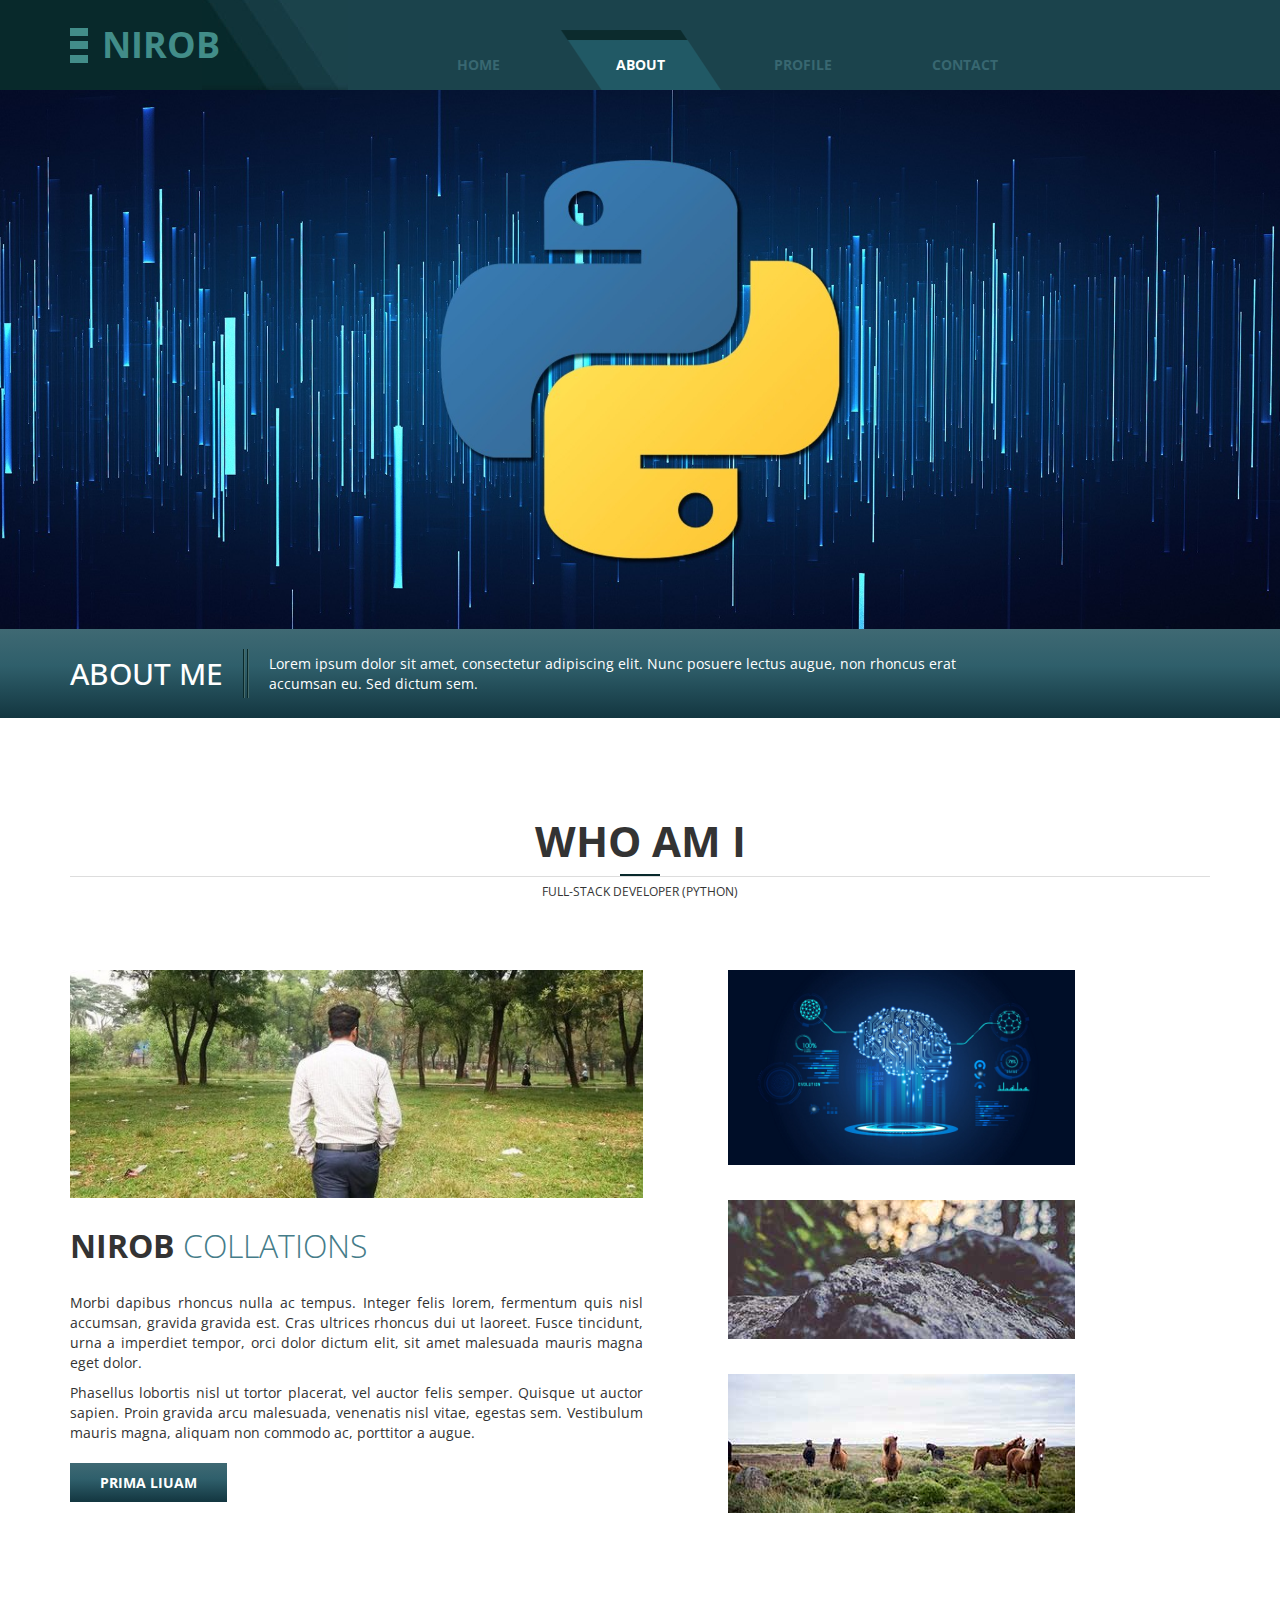
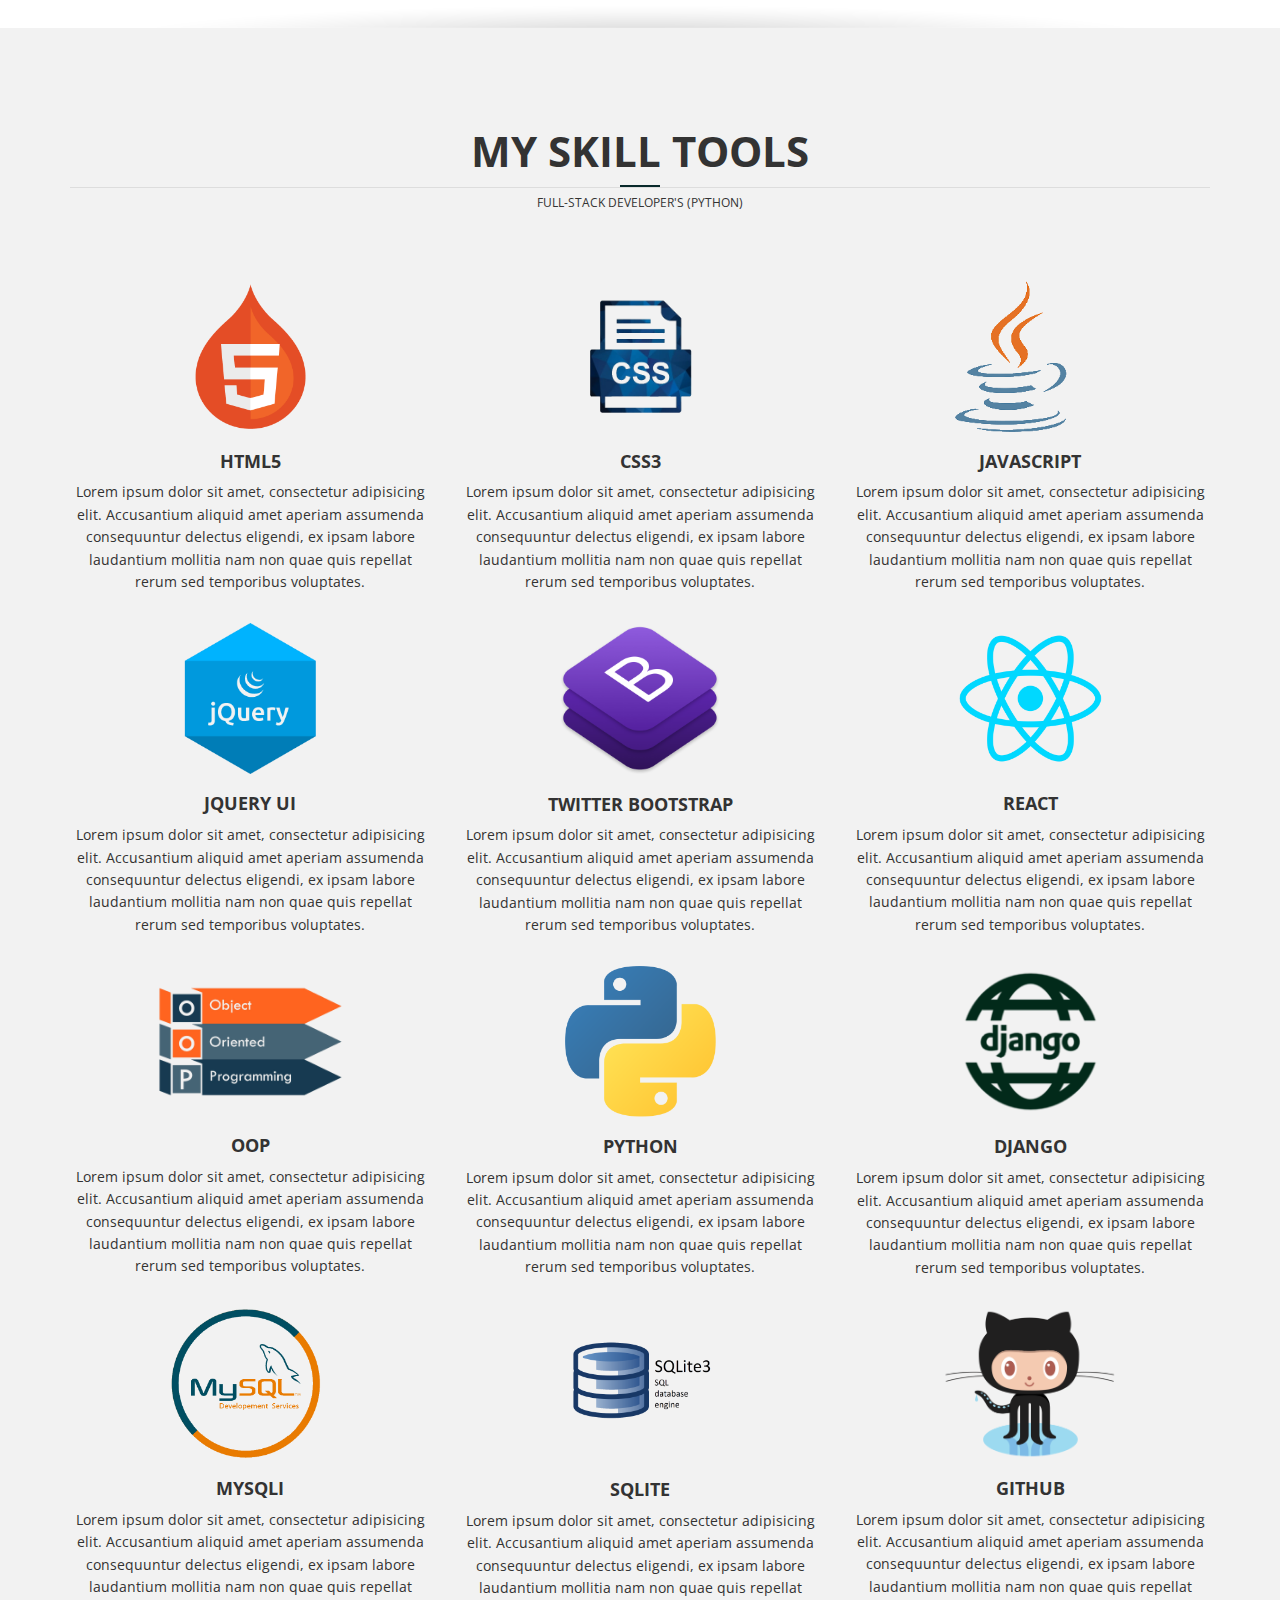
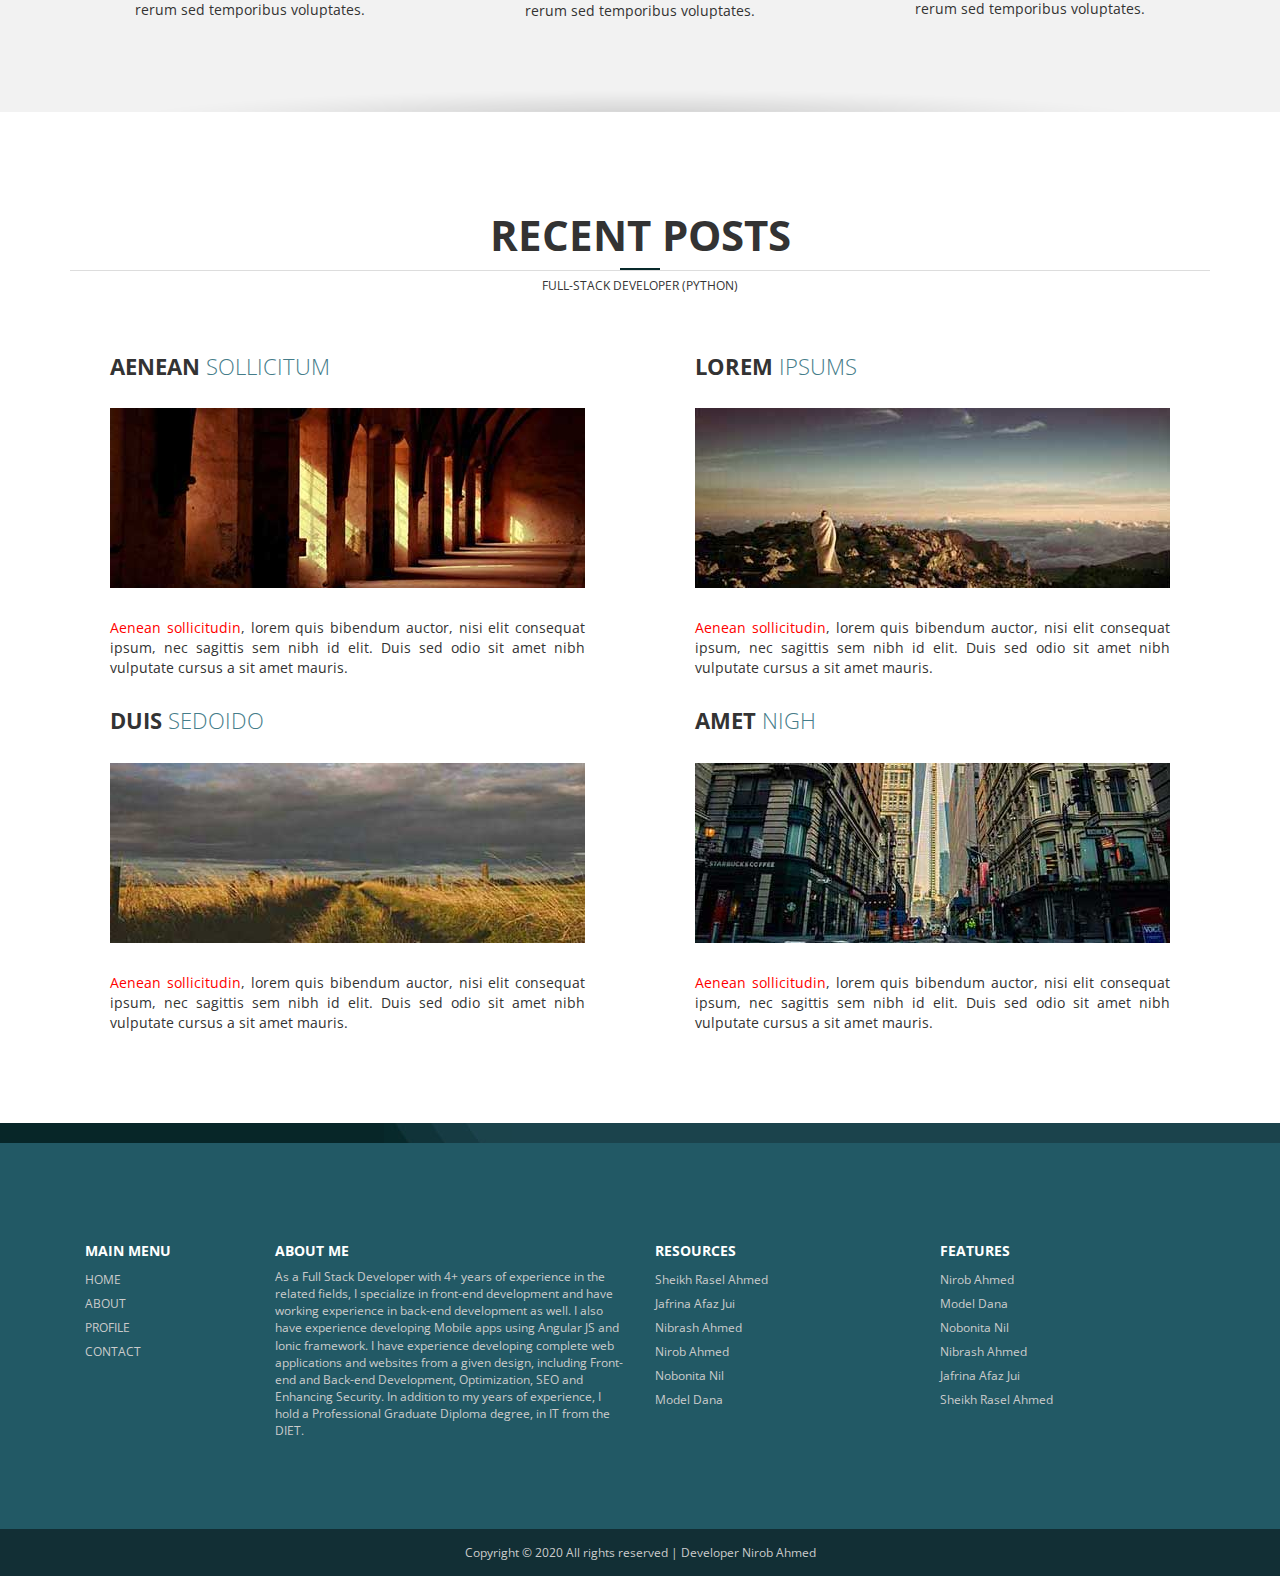
==== commit 3c47c598: "change-commit" ====
--- a/about.html
+++ b/about.html
@@ -234,7 +234,7 @@
                 <h2 class="section-title">Recent Posts</h2>
                 <div class="section-title-underline-blue"></div>
                 <hr class="section-title-underline">
-                <p class="small">Proin Gravidani</p>
+                <p class="small">Full-Stack Developer (Python)</p>
             </div>
         </div>
         <div class="row">
